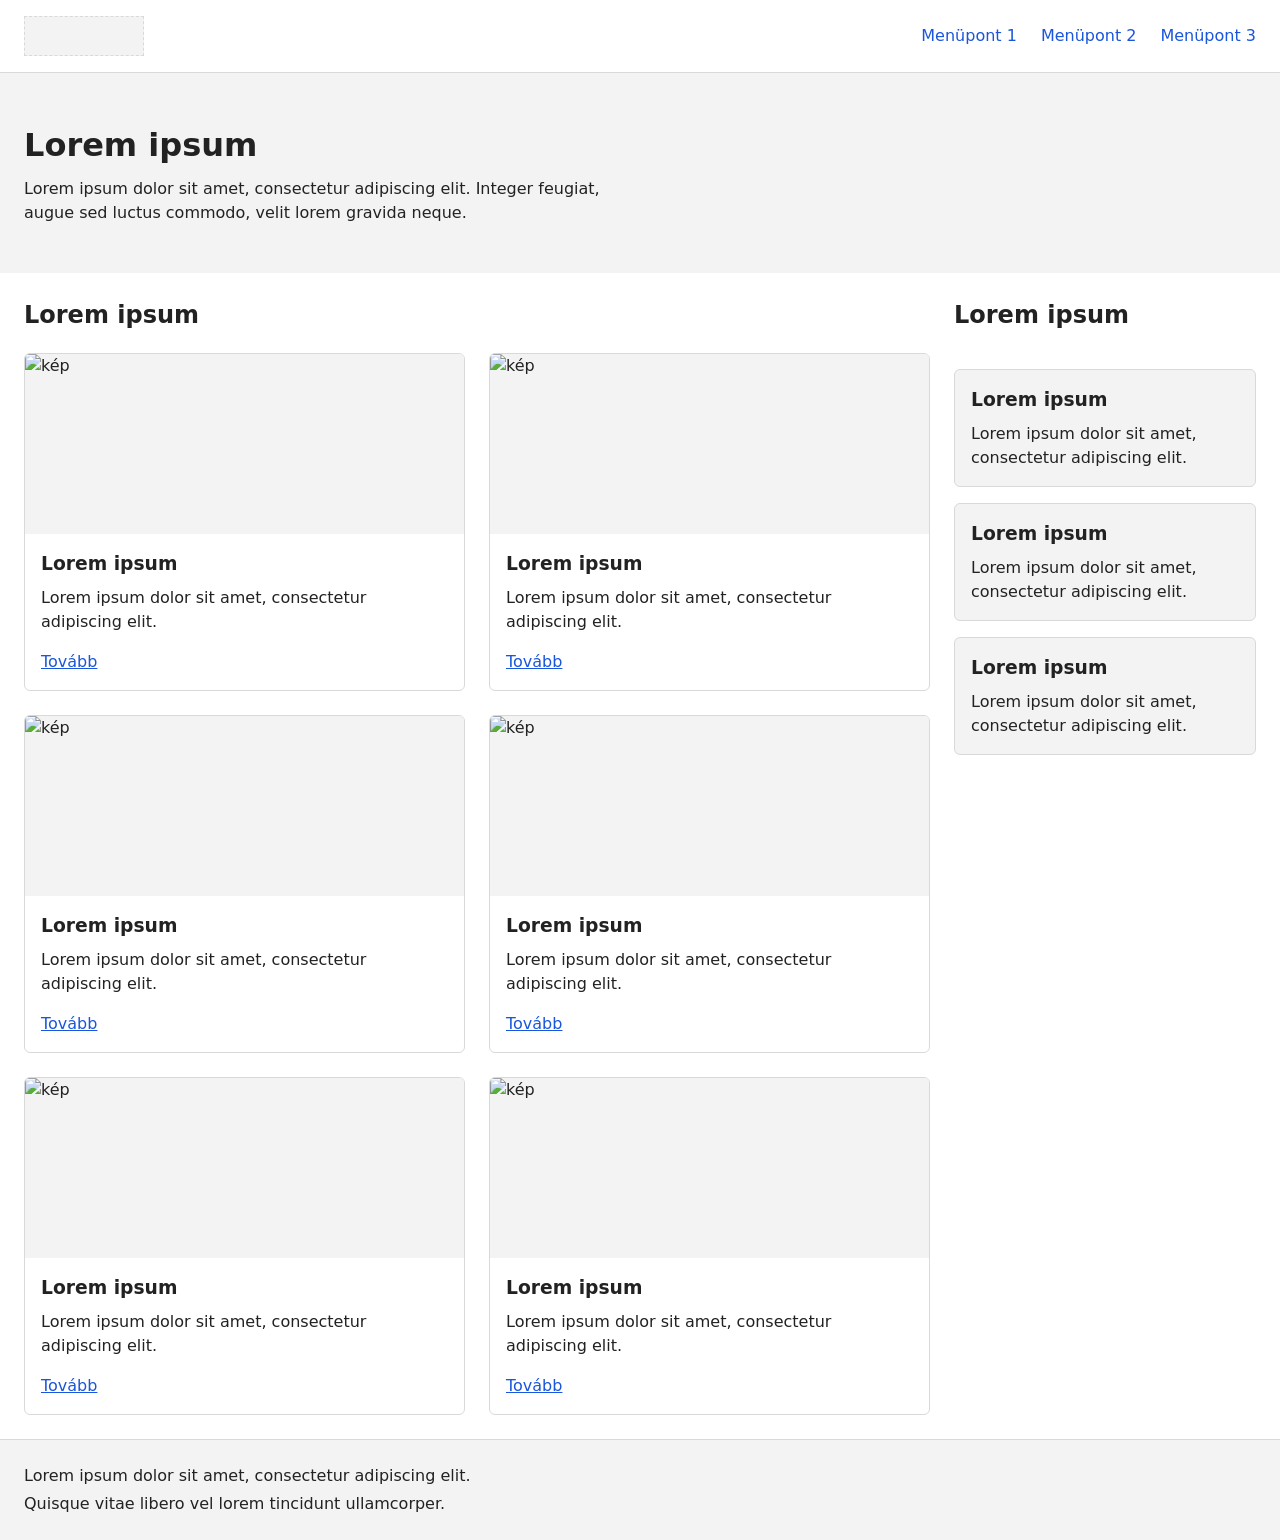
==== index.html @ 4bc39e77 "kesz" ====
<!DOCTYPE html>
<html lang="hu">

<head>
  <meta charset="UTF-8">
  <meta name="viewport" content="width=device-width, initial-scale=1.0">
  <title>Lorem ipsum</title>
  <link rel="stylesheet" href="style.css">
</head>

<body>
  <header class="site-header">
    <div class="logo-placeholder" aria-label="Logó helye"></div>

    <nav aria-label="Fő navigáció">
      <ul class="menu">
        <li><a href="#elso">Menüpont 1</a></li>
        <li><a href="#masodik">Menüpont 2</a></li>
        <li><a href="#harmadik">Menüpont 3</a></li>
      </ul>
    </nav>
  </header>

  <main>
    <header class="hero" id="elso">
      <h1>Lorem ipsum</h1>
      <p>
        Lorem ipsum dolor sit amet, consectetur adipiscing elit. Integer
        feugiat, augue sed luctus commodo, velit lorem gravida neque.
      </p>
    </header>

    <section class="content-layout" id="masodik">
      <article class="main-content">
        <h2>Lorem ipsum</h2>

        <div class="card-container" aria-label="Kártyák">
          <section class="card">
            <div class="image-placeholder" aria-hidden="true"><img src="df" alt="kép" srcset=""></div>
            <div class="card-content">
              <h3>Lorem ipsum</h3>
              <p>Lorem ipsum dolor sit amet, consectetur adipiscing elit.</p>
              <a href="#">Tovább</a>
            </div>
          </section>
          <section class="card">
            <div class="image-placeholder" aria-hidden="true"><img src="df" alt="kép" srcset=""></div>
            <div class="card-content">
              <h3>Lorem ipsum</h3>
              <p>Lorem ipsum dolor sit amet, consectetur adipiscing elit.</p>
              <a href="#">Tovább</a>
            </div>
          </section>
          <section class="card">
            <div class="image-placeholder" aria-hidden="true"><img src="df" alt="kép" srcset=""></div>
            <div class="card-content">
              <h3>Lorem ipsum</h3>
              <p>Lorem ipsum dolor sit amet, consectetur adipiscing elit.</p>
              <a href="#">Tovább</a>
            </div>
          </section>
          <section class="card">
            <div class="image-placeholder" aria-hidden="true"><img src="df" alt="kép" srcset=""></div>
            <div class="card-content">
              <h3>Lorem ipsum</h3>
              <p>Lorem ipsum dolor sit amet, consectetur adipiscing elit.</p>
              <a href="#">Tovább</a>
            </div>
          </section>
          <section class="card">
            <div class="image-placeholder" aria-hidden="true"><img src="df" alt="kép" srcset=""></div>
            <div class="card-content">
              <h3>Lorem ipsum</h3>
              <p>Lorem ipsum dolor sit amet, consectetur adipiscing elit.</p>
              <a href="#">Tovább</a>
            </div>
          </section>
          <section class="card">
            <div class="image-placeholder" aria-hidden="true"><img src="df" alt="kép" srcset=""></div>
            <div class="card-content">
              <h3>Lorem ipsum</h3>
              <p>Lorem ipsum dolor sit amet, consectetur adipiscing elit.</p>
              <a href="#">Tovább</a>
            </div>
          </section>
        </div>
      </article>

      <aside id="harmadik">
        <h2>Lorem ipsum</h2>

        <section class="aside-box">
          <h3>Lorem ipsum</h3>
          <p>Lorem ipsum dolor sit amet, consectetur adipiscing elit.</p>
        </section>

        <section class="aside-box">
          <h3>Lorem ipsum</h3>
          <p>Lorem ipsum dolor sit amet, consectetur adipiscing elit.</p>
        </section>

        <section class="aside-box">
          <h3>Lorem ipsum</h3>
          <p>Lorem ipsum dolor sit amet, consectetur adipiscing elit.</p>
        </section>
      </aside>
    </section>
  </main>

  <footer>
    <p>Lorem ipsum dolor sit amet, consectetur adipiscing elit.</p>
    <p>Quisque vitae libero vel lorem tincidunt ullamcorper.</p>
  </footer>
</body>

</html>
---- style.css ----
/* ---------- Reset & base ---------- */
*,
*::before,
*::after {
  box-sizing: border-box;
}

:root {
  --gap: 1.5rem;
  --page-padding: 1.5rem;
  --border: #d9d9d9;
  --bg-soft: #f3f3f3;
  --text: #222;
  --link: #1a56db;
}

body {
  margin: 0;
  font-family: system-ui, -apple-system, "Segoe UI", Roboto, sans-serif;
  line-height: 1.5;
  color: var(--text);
}

img {
  display: block;
  max-width: 100%;
}

a {
  color: var(--link);
}

/* ---------- Site header: logo left, nav right ---------- */
.site-header {
  display: flex;
  justify-content: space-between;
  align-items: center;
  padding: 1rem var(--page-padding);
  border-bottom: 1px solid var(--border);
}

.logo-placeholder {
  width: 120px;
  height: 40px;
  background: var(--bg-soft);
  border: 1px dashed var(--border);
}

.menu {
  display: flex;
  gap: 1.5rem;
  margin: 0;
  padding: 0;
  list-style: none;
}

.menu a {
  text-decoration: none;
  font-weight: 500;
}

.menu a:hover,
.menu a:focus-visible {
  text-decoration: underline;
}

/* ---------- Main ---------- */
main {
  display: flex;
  flex-direction: column;
}

/* Hero fills the whole row */
.hero {
  width: 100%;
  padding: 3rem var(--page-padding);
  background: var(--bg-soft);
}

.hero h1 {
  margin: 0 0 0.5rem;
}

.hero p {
  margin: 0;
  max-width: 60ch;
}

/* ---------- Content: 3/4 cards + 1/4 aside ---------- */
.content-layout {
  display: flex;
  align-items: flex-start;
  gap: var(--gap);
  padding: var(--page-padding);
}

.main-content {
  flex: 3 1 0;
  min-width: 0; /* lets flex children shrink properly */
}

aside {
  flex: 1 1 0;
  min-width: 0;
  display: flex;
  flex-direction: column; /* one column */
  gap: 1rem;
}

.main-content h2,
aside h2 {
  margin-top: 0;
}

/* ---------- Cards: 2 per row ---------- */
.card-container {
  display: flex;
  flex-wrap: wrap;
  gap: var(--gap);
}

.card {
  flex: 0 0 calc(50% - var(--gap) / 2);
  display: flex;
  flex-direction: column;
  border: 1px solid var(--border);
  border-radius: 6px;
  overflow: hidden;
}

.image-placeholder {
  height: 180px;
  background: var(--bg-soft);
}

.image-placeholder img {
  width: 100%;
  height: 100%;
  object-fit: cover;
}

.card-content {
  display: flex;
  flex-direction: column;
  flex: 1;
  padding: 1rem;
}

.card-content h3 {
  margin: 0 0 0.5rem;
}

.card-content p {
  margin: 0 0 1rem;
}

.card-content a {
  margin-top: auto; /* keeps "Tovább" at the bottom of every card */
  align-self: flex-start;
}

/* ---------- Aside boxes ---------- */
.aside-box {
  padding: 1rem;
  border: 1px solid var(--border);
  border-radius: 6px;
  background: var(--bg-soft);
}

.aside-box h3 {
  margin: 0 0 0.5rem;
}

.aside-box p {
  margin: 0;
}

/* ---------- Footer: full width ---------- */
footer {
  width: 100%;
  padding: 1.5rem var(--page-padding);
  border-top: 1px solid var(--border);
  background: var(--bg-soft);
}

footer p {
  margin: 0;
}

footer p + p {
  margin-top: 0.25rem;
}

/* ---------- Responsive (optional) ---------- */
@media (max-width: 900px) {
  .content-layout {
    flex-direction: column;
  }

  .main-content,
  aside {
    flex: none;
    width: 100%;
  }
}

@media (max-width: 600px) {
  .site-header {
    flex-direction: column;
    gap: 0.75rem;
  }

  .card {
    flex-basis: 100%;
  }
}
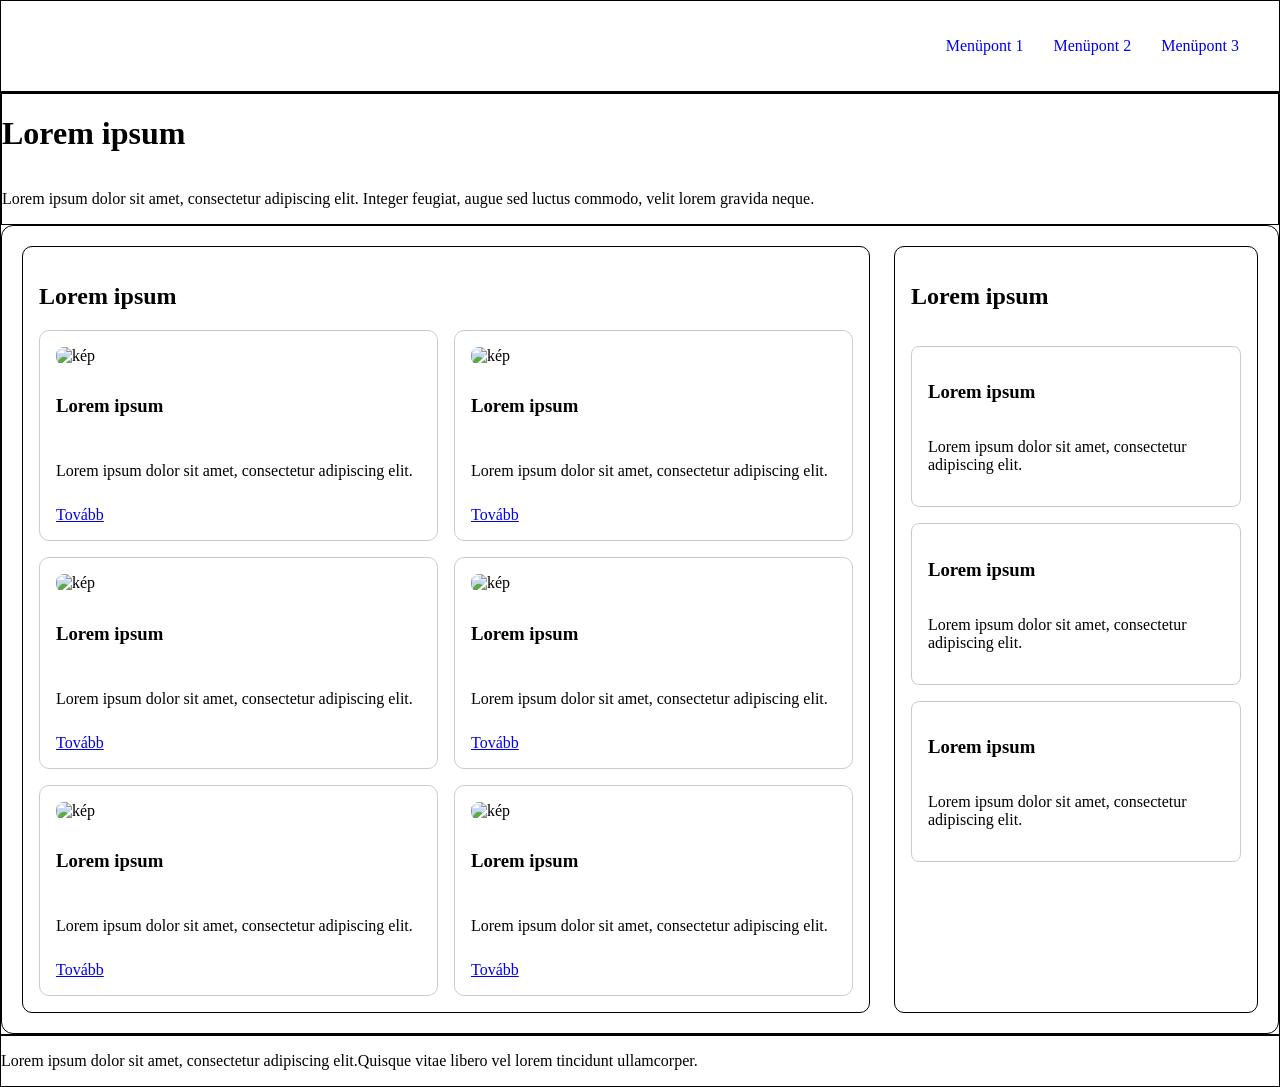
==== commit a8ed6c0b: "urlap" ====
--- a/index.html
+++ b/index.html
@@ -14,8 +14,8 @@
 
     <nav aria-label="Fő navigáció">
       <ul class="menu">
-        <li><a href="#elso">Menüpont 1</a></li>
-        <li><a href="#masodik">Menüpont 2</a></li>
+        <li><a href="./index.html">Menüpont 1</a></li>
+        <li><a href="./urlap.html">Menüpont 2</a></li>
         <li><a href="#harmadik">Menüpont 3</a></li>
       </ul>
     </nav>
--- a/style.css
+++ b/style.css
@@ -1,216 +1,197 @@
-/* ---------- Reset & base ---------- */
-*,
-*::before,
-*::after {
+body {
+  display: flex;
+  flex-direction: column;
+  align-items: center;
+  margin: auto;
+  max-width: 1300px;
   box-sizing: border-box;
 }
 
-:root {
-  --gap: 1.5rem;
-  --page-padding: 1.5rem;
-  --border: #d9d9d9;
-  --bg-soft: #f3f3f3;
-  --text: #222;
-  --link: #1a56db;
+.site-header,
+main,
+footer {
+  display: flex;
+  width: 100%;
+  max-width: 1400px;
+  box-sizing: border-box;
+  border: 1px solid black;
 }
 
-body {
-  margin: 0;
-  font-family: system-ui, -apple-system, "Segoe UI", Roboto, sans-serif;
-  line-height: 1.5;
-  color: var(--text);
-}
-
-img {
-  display: block;
-  max-width: 100%;
-}
-
-a {
-  color: var(--link);
-}
-
-/* ---------- Site header: logo left, nav right ---------- */
 .site-header {
   display: flex;
   justify-content: space-between;
   align-items: center;
-  padding: 1rem var(--page-padding);
-  border-bottom: 1px solid var(--border);
+  padding: 20px 40px;
 }
 
 .logo-placeholder {
   width: 120px;
-  height: 40px;
-  background: var(--bg-soft);
-  border: 1px dashed var(--border);
+  height: 50px;
+  flex-shrink: 0;
+}
+
+.site-header nav {
+  margin-left: auto;
 }
 
 .menu {
   display: flex;
-  gap: 1.5rem;
+  align-items: center;
+  gap: 30px;
+  list-style: none;
   margin: 0;
   padding: 0;
-  list-style: none;
 }
 
-.menu a {
+.menu li a {
   text-decoration: none;
-  font-weight: 500;
 }
 
-.menu a:hover,
-.menu a:focus-visible {
-  text-decoration: underline;
-}
-
-/* ---------- Main ---------- */
 main {
   display: flex;
   flex-direction: column;
 }
 
-/* Hero fills the whole row */
-.hero {
+main > .hero {
+  display: flex;
+  flex-direction: column;
   width: 100%;
-  padding: 3rem var(--page-padding);
-  background: var(--bg-soft);
+  box-sizing: border-box;
+  border: 1px solid black;
 }
 
-.hero h1 {
-  margin: 0 0 0.5rem;
+.content-layout {
+  display: flex;
+  flex-direction: row;
+  flex-wrap: wrap;
+  gap: 24px;
+  padding: 20px;
+  border: 1px solid black;
+  border-radius: 12px;
+  box-sizing: border-box;
+}
+.main-content {
+  display: flex;
+  flex-direction: column;
+  flex: 2 1 600px;
+  min-width: 0;
+  padding: 16px;
+  border: 1px solid black;
+  border-radius: 10px;
+  box-sizing: border-box;
 }
 
-.hero p {
-  margin: 0;
-  max-width: 60ch;
+.card-container {
+  display: flex;
+  flex-direction: row;
+  flex-wrap: wrap;
+  gap: 16px;
+  width: 100%;
+  box-sizing: border-box;
 }
-
-/* ---------- Content: 3/4 cards + 1/4 aside ---------- */
-.content-layout {
+.card {
   display: flex;
-  align-items: flex-start;
-  gap: var(--gap);
-  padding: var(--page-padding);
-}
-
-.main-content {
-  flex: 3 1 0;
-  min-width: 0; /* lets flex children shrink properly */
+  flex-direction: column;
+  flex: 1 1 calc(50% - 16px);
+  min-width: 220px;
+  padding: 16px;
+  border: 1px solid #ccc;
+  border-radius: 10px;
+  box-sizing: border-box;
+  overflow: hidden;
 }
 
 aside {
-  flex: 1 1 0;
-  min-width: 0;
-  display: flex;
-  flex-direction: column; /* one column */
-  gap: 1rem;
-}
-
-.main-content h2,
-aside h2 {
-  margin-top: 0;
-}
-
-/* ---------- Cards: 2 per row ---------- */
-.card-container {
-  display: flex;
-  flex-wrap: wrap;
-  gap: var(--gap);
-}
-
-.card {
-  flex: 0 0 calc(50% - var(--gap) / 2);
   display: flex;
   flex-direction: column;
-  border: 1px solid var(--border);
-  border-radius: 6px;
+  flex: 1 1 240px;
+  min-width: 0;
+  gap: 16px;
+  padding: 16px;
+  border: 1px solid black;
+  border-radius: 10px;
+  box-sizing: border-box;
+}
+.image-placeholder {
+  display: flex;
+  width: 100%;
+  border-radius: 8px;
   overflow: hidden;
 }
-
-.image-placeholder {
-  height: 180px;
-  background: var(--bg-soft);
-}
-
 .image-placeholder img {
+  display: flex;
   width: 100%;
-  height: 100%;
+  height: auto;
   object-fit: cover;
 }
-
 .card-content {
   display: flex;
   flex-direction: column;
   flex: 1;
-  padding: 1rem;
+  gap: 10px;
+  padding: 12px 0 0;
+}
+.aside-box {
+  display: flex;
+  flex-direction: column;
+  padding: 16px;
+  border: 1px solid #ccc;
+  border-radius: 8px;
+  box-sizing: border-box;
+}
+form {
+  display: flex;
+  flex-direction: column;
+  gap: 18px;
+  width: 100%;
 }
 
-.card-content h3 {
-  margin: 0 0 0.5rem;
+.form-group {
+  display: flex;
+  flex-direction: column;
+  gap: 6px;
 }
 
-.card-content p {
-  margin: 0 0 1rem;
+.form-group label {
+  font-weight: 600;
 }
 
-.card-content a {
-  margin-top: auto; /* keeps "Tovább" at the bottom of every card */
-  align-self: flex-start;
+.form-group input,
+.form-group textarea {
+  width: 100%;
+  padding: 12px;
+  border: 1px solid #ccc;
+  border-radius: 8px;
+  box-sizing: border-box;
+  font: inherit;
 }
 
-/* ---------- Aside boxes ---------- */
-.aside-box {
-  padding: 1rem;
-  border: 1px solid var(--border);
-  border-radius: 6px;
-  background: var(--bg-soft);
+.form-group textarea {
+  resize: vertical;
 }
 
-.aside-box h3 {
-  margin: 0 0 0.5rem;
+form button {
+  align-self: flex-start;
+  padding: 12px 24px;
+  border: none;
+  border-radius: 8px;
+  cursor: pointer;
+  font: inherit;
 }
 
-.aside-box p {
-  margin: 0;
-}
-
-/* ---------- Footer: full width ---------- */
-footer {
-  width: 100%;
-  padding: 1.5rem var(--page-padding);
-  border-top: 1px solid var(--border);
-  background: var(--bg-soft);
-}
-
-footer p {
-  margin: 0;
-}
-
-footer p + p {
-  margin-top: 0.25rem;
-}
-
-/* ---------- Responsive (optional) ---------- */
-@media (max-width: 900px) {
+@media (max-width: 768px) {
   .content-layout {
     flex-direction: column;
   }
 
   .main-content,
   aside {
-    flex: none;
+    flex: 1 1 100%;
     width: 100%;
-  }
-}
-
-@media (max-width: 600px) {
-  .site-header {
-    flex-direction: column;
-    gap: 0.75rem;
   }
 
   .card {
-    flex-basis: 100%;
+    flex: 1 1 100%;
+    min-width: 0;
   }
-}
+}
